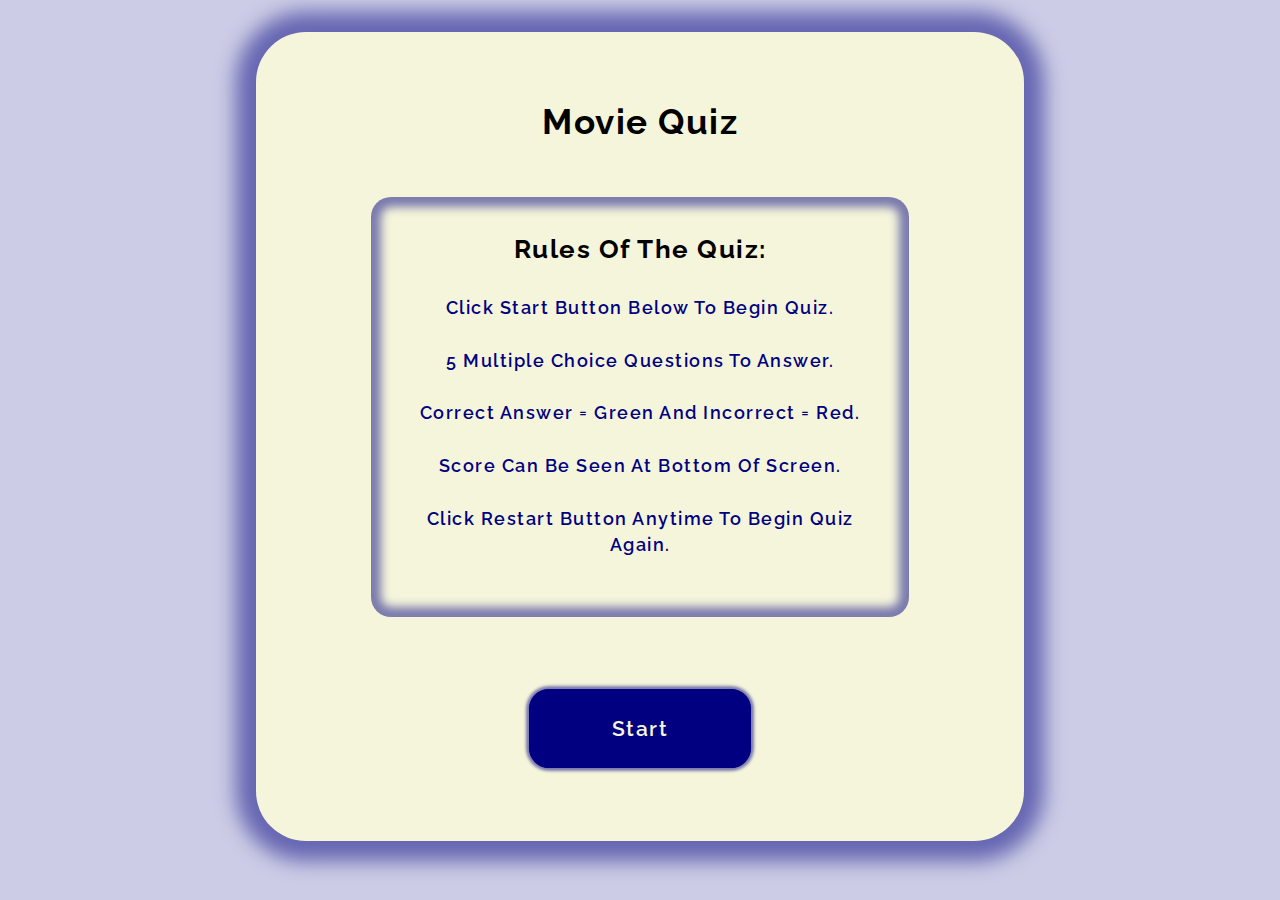
==== index.html @ a222ab40 "Style rules list index.html" ====
<!DOCTYPE html>
<html lang="en">

<head>
    <meta charset="UTF-8">
    <meta http-equiv="X-UA-Compatible" content="IE=edge">
    <meta name="viewport" content="width=device-width, initial-scale=1.0">
    <link rel="stylesheet" href="assets/css/style.css">
    <link rel="stylesheet" href="https://use.fontawesome.com/releases/v5.7.2/css/all.css"
        integrity="sha384-fnmOCqbTlWIlj8LyTjo7mOUStjsKC4pOpQbqyi7RrhN7udi9RwhKkMHpvLbHG9Sr" crossorigin="anonymous">
    <link href="https://fonts.googleapis.com/css?family=Raleway%7CRighteous" rel="stylesheet">
    <title>Portfolio 2 Project</title>
</head>

<body>

    <section id="main-content">
        <div id="home-page">
            <h1 class="question-heading" id="question-title">Movie Quiz</h1>

            <div id="quiz-rules">
                <h2>Rules of the quiz:</h2><br>
                <ul id="rules-list">
                    <li>Click start button below to begin quiz.</li><br>
                    <li>5 multiple choice questions to answer.</li><br>
                    <li>Correct answer = green and incorrect = red.</li><br>
                    <li>Score can be seen at bottom of screen.</li><br>
                    <li>Click restart button anytime to begin quiz again.</li><br>
                </ul>
            </div>
        </div>

        <div id="button-div">
            <a class="buttons" href="quiz.html">Start</a>
        </div>

    </section>


    <script src="assets/js/script.js"></script>
</body>

</html>
---- assets/css/style.css ----
* {
    padding: 0;
    margin: 0;
    box-sizing: border-box;
}

body {
    font: 600 80%/1.5 'Raleway', 'sans-serif';
    text-transform: capitalize;
    letter-spacing: 1.5px;
    background-color: rgba(0, 0, 128, 0.2);
}

a {
    text-decoration: none;
}

#main-content {
    padding: 0;
    margin: 2rem auto;    
    width: 90%;
    height: auto;
    background-color: beige;
    box-shadow: 0px 0px 20px 20px rgba(0, 0, 128, 0.5);
    border-radius: 50px;
    display: flow-root;
}

#home-page {
    margin: 0 auto;
    text-align: center;
    padding-bottom: 6rem;
}

#quiz-rules {
    margin: 0 auto;
    padding: 2rem;
    width: 90%;    
    border-radius: 20px;
    box-shadow: inset 0px 0px 10px 10px rgba(0, 0, 128, 0.5);
}

#rules-list {
    list-style-type: none;
    color: navy;
}

.question-heading {
    margin: 2rem auto;
    padding: 2rem 3rem 1rem;
    text-align: center;
    font-size: 200%;
}

.question-number {
    padding-bottom: 2rem;
    margin: 0;
    text-align: center;
}

.your-score {
    padding-top: 1rem;
    margin: 3rem 0 5rem;
}

.answer-div {
    width: 60%;
    margin: 1.5rem auto;   
    color: navy;
    border: 1px solid navy;
    border-radius: 20px;
    text-align: center;
    background-color: beige;
    box-shadow: inset 0px 0px 3px 3px rgba(0, 0, 128, 0.5);
    cursor: pointer;
}

.answer-heading {
    width: 100%;
    padding: 1.5rem;
}

.answer-div:hover {
    transform: scale(1.1);
}

#button-div {
    clear: both;
    margin: 0 auto;
    text-align: center;
    margin-bottom: 6rem;
}

.buttons {
    padding: 1.5rem 5rem;
    margin: 2rem;
    text-transform: uppercase;
    background-color: navy;
    font: 600 120%/1.5 'Raleway', 'sans-serif';
    text-transform: capitalize;
    letter-spacing: 1.5px;
    color: beige;
    border-radius: 20px;
    border: 3px solid navy;
    box-shadow: 0px 0px 3px 3px rgba(0, 0, 128, 0.5);
    cursor: pointer;
}

.buttons:hover {
    background-color: beige;
    color: navy;
}

.correct {
    color: beige;   
    background-color: green;
}

.incorrect {
    color: beige;
    background-color: red;
}

/* Media Queries min-width: 600px */

@media only screen and (min-width: 600px) {
    #main-content {            
        width: 80%;        
    }
}

/* Media Queries min-width: 800px */

@media only screen and (min-width: 800px) {
    
    #quiz-rules {
        width: 80%;
    }
}

/* Media Queries min-width: 900px */

@media only screen and (min-width: 900px) {
    body {
        font: 600 100%/1.5 'Raleway', 'sans-serif';
    }
}

/* Media Queries min-width: 1000px */

@media only screen and (min-width: 1000px) {
    body {
        font: 600 110%/1.5 'Raleway', 'sans-serif';
    }
    
    #main-content {            
        width: 70%;        
    }  
    
    .answer-div {
        display: inline-block;
        width: 40%;
        margin: 2rem auto;
    }

    .answer-left {
        float: left;
        margin-left: 4rem;
    }
    
    .answer-right {
        float: right;
        margin-right: 4rem;
    }
}

/* Media Queries min-width: 1200px */

@media only screen and (min-width: 1200px) {
    #main-content {            
        width: 60%;        
    }
    
    #quiz-rules {
        width: 70%;
    }
}
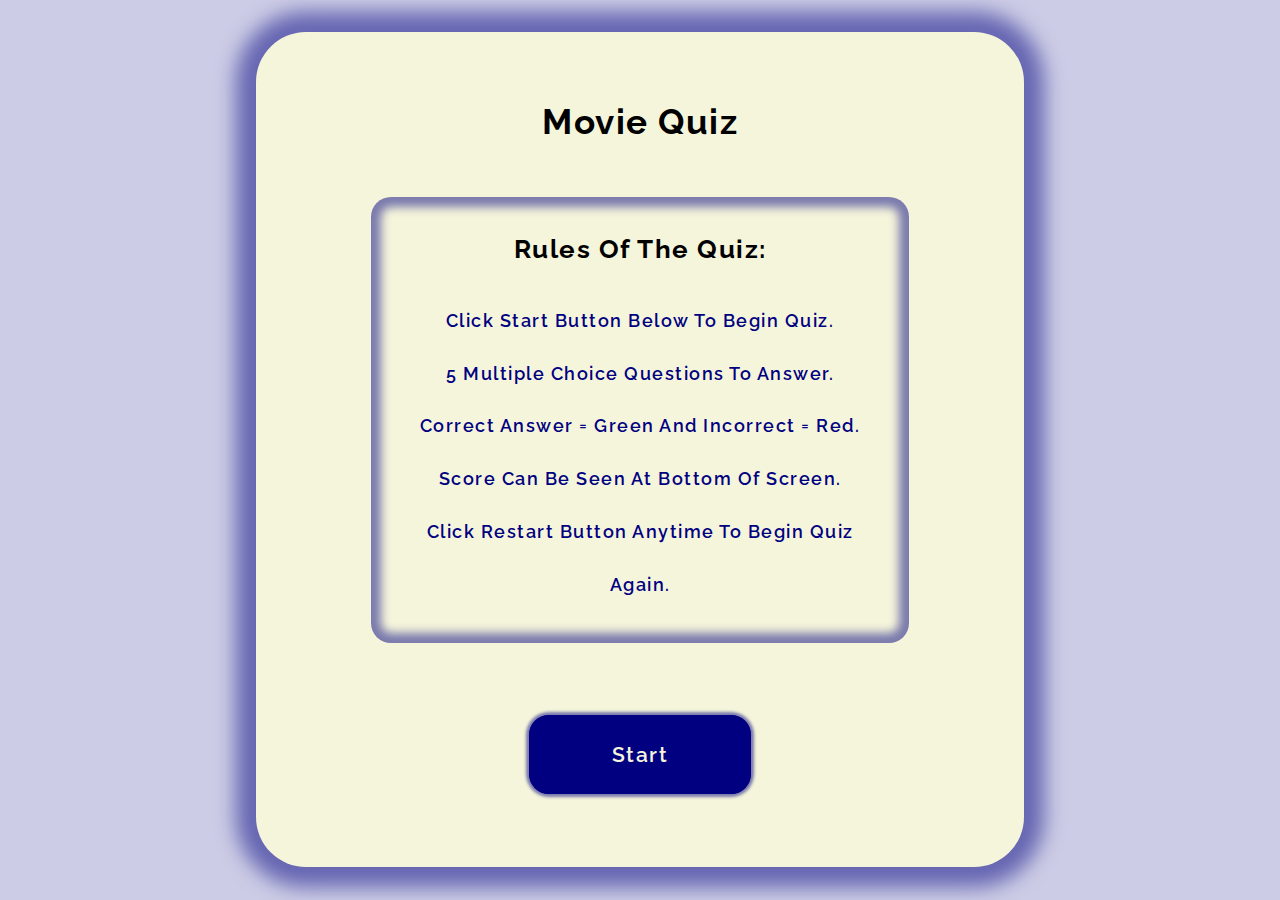
==== commit b455122c: "Add testing section readme.md" ====
--- a/index.html
+++ b/index.html
@@ -5,39 +5,46 @@
     <meta charset="UTF-8">
     <meta http-equiv="X-UA-Compatible" content="IE=edge">
     <meta name="viewport" content="width=device-width, initial-scale=1.0">
+    <meta name="description" content="Movie Quiz">
+    <meta name="keywords" content="movie, quiz">
     <link rel="stylesheet" href="assets/css/style.css">
     <link rel="stylesheet" href="https://use.fontawesome.com/releases/v5.7.2/css/all.css"
         integrity="sha384-fnmOCqbTlWIlj8LyTjo7mOUStjsKC4pOpQbqyi7RrhN7udi9RwhKkMHpvLbHG9Sr" crossorigin="anonymous">
     <link href="https://fonts.googleapis.com/css?family=Raleway%7CRighteous" rel="stylesheet">
-    <title>Portfolio 2 Project</title>
+    <link rel="icon" type="image/png" sizes="32x32" href="favicon-32x32.png">
+    <title>Movie Quiz</title>
 </head>
 
 <body>
-
+    <!-- Main Content Wrapper -->
     <section id="main-content">
         <div id="home-page">
             <h1 class="question-heading" id="question-title">Movie Quiz</h1>
 
+            <!-- Quiz Rules -->
             <div id="quiz-rules">
                 <h2>Rules of the quiz:</h2><br>
                 <ul id="rules-list">
-                    <li>Click start button below to begin quiz.</li><br>
-                    <li>5 multiple choice questions to answer.</li><br>
-                    <li>Correct answer = green and incorrect = red.</li><br>
-                    <li>Score can be seen at bottom of screen.</li><br>
-                    <li>Click restart button anytime to begin quiz again.</li><br>
+                    <li>Click start button below to begin quiz.</li>
+                    <li>5 multiple choice questions to answer.</li>
+                    <li>Correct answer = green and incorrect = red.</li>
+                    <li>Score can be seen at bottom of screen.</li>
+                    <li>Click restart button anytime to begin quiz again.</li>
                 </ul>
             </div>
+            <!-- /Quiz Rules -->
         </div>
 
+        <!-- Button Div -->
         <div id="button-div">
             <a class="buttons" href="quiz.html">Start</a>
         </div>
+        <!-- /Button Div -->
 
     </section>
+    <!-- /Main Content Wrapper -->
 
-
+    <!-- Link To JavaScript script.js Below -->
     <script src="assets/js/script.js"></script>
 </body>
-
 </html>--- a/assets/css/style.css
+++ b/assets/css/style.css
@@ -1,3 +1,5 @@
+/* Base Styles */
+
 * {
     padding: 0;
     margin: 0;
@@ -14,6 +16,8 @@
 a {
     text-decoration: none;
 }
+
+/* Main Content Styles */
 
 #main-content {
     padding: 0;
@@ -41,6 +45,7 @@
 }
 
 #rules-list {
+    line-height: 3;
     list-style-type: none;
     color: navy;
 }
@@ -63,6 +68,8 @@
     margin: 3rem 0 5rem;
 }
 
+/* Quiz Question Answer Button Styling */
+
 .answer-div {
     width: 60%;
     margin: 1.5rem auto;   
@@ -83,6 +90,8 @@
 .answer-div:hover {
     transform: scale(1.1);
 }
+
+/* Start And Restart Button Styling */
 
 #button-div {
     clear: both;
@@ -110,6 +119,8 @@
     background-color: beige;
     color: navy;
 }
+
+/* Styling For When Correct Or Incorrect Answer Is Chosen */
 
 .correct {
     color: beige;   
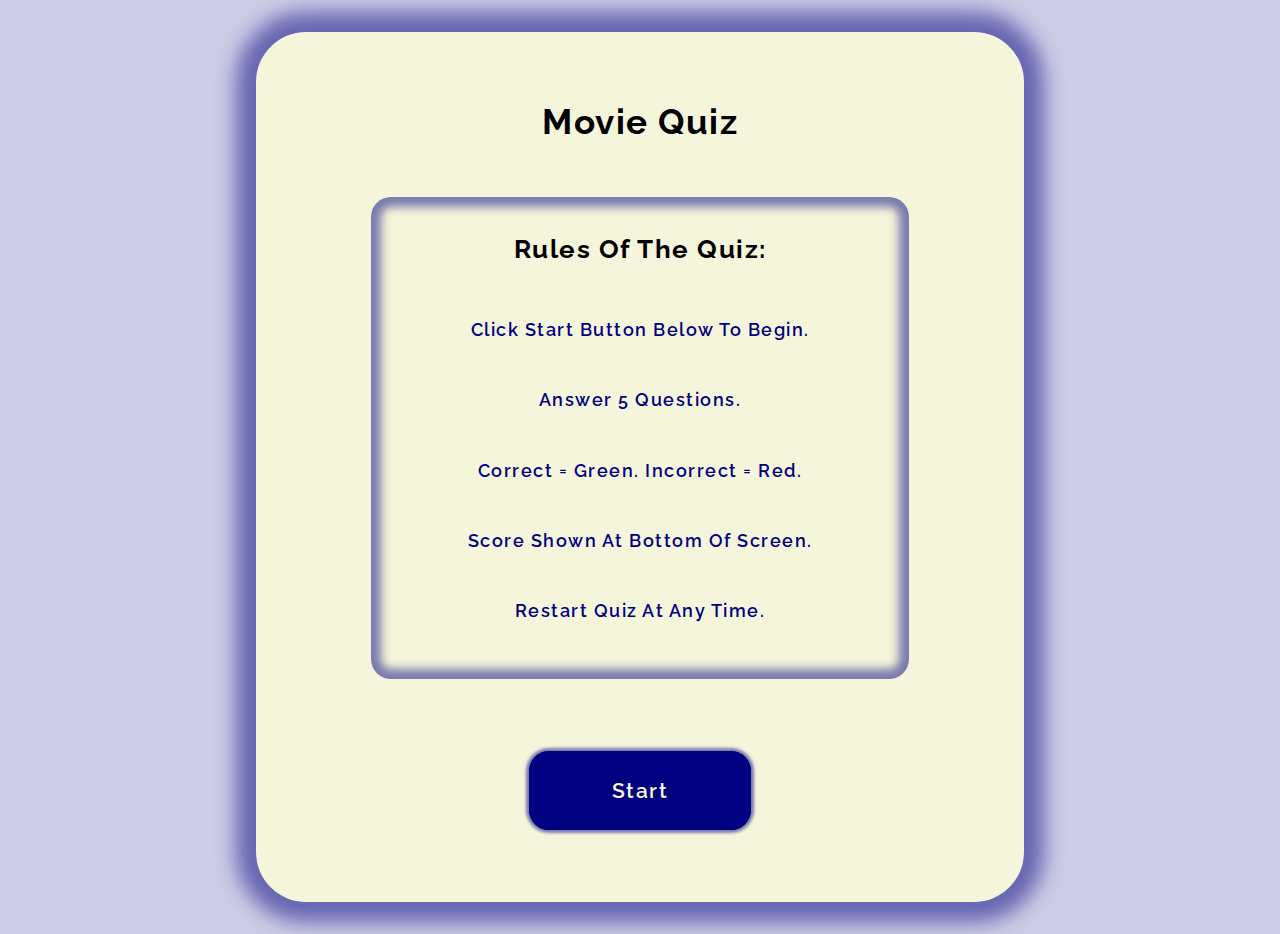
==== commit 1c751ad2: "Edit quiz rules style index.html" ====
--- a/index.html
+++ b/index.html
@@ -25,11 +25,11 @@
             <div id="quiz-rules">
                 <h2>Rules of the quiz:</h2><br>
                 <ul id="rules-list">
-                    <li>Click start button below to begin quiz.</li>
-                    <li>5 multiple choice questions to answer.</li>
-                    <li>Correct answer = green and incorrect = red.</li>
-                    <li>Score can be seen at bottom of screen.</li>
-                    <li>Click restart button anytime to begin quiz again.</li>
+                    <li>Click start button below to begin.</li>
+                    <li>Answer 5 questions.</li>
+                    <li>Correct = green. incorrect = red.</li>
+                    <li>Score shown at bottom of screen.</li>
+                    <li>Restart quiz at any time.</li>
                 </ul>
             </div>
             <!-- /Quiz Rules -->
--- a/assets/css/style.css
+++ b/assets/css/style.css
@@ -10,7 +10,7 @@
     font: 600 80%/1.5 'Raleway', 'sans-serif';
     text-transform: capitalize;
     letter-spacing: 1.5px;
-    background-color: rgba(0, 0, 128, 0.2);
+    background-color: beige;
 }
 
 a {
@@ -20,13 +20,11 @@
 /* Main Content Styles */
 
 #main-content {
-    padding: 0;
-    margin: 2rem auto;    
-    width: 90%;
+    margin: 0;
+    padding: 0;        
+    width: auto;    
     height: auto;
-    background-color: beige;
-    box-shadow: 0px 0px 20px 20px rgba(0, 0, 128, 0.5);
-    border-radius: 50px;
+    background-color: beige;    
     display: flow-root;
 }
 
@@ -45,7 +43,7 @@
 }
 
 #rules-list {
-    line-height: 3;
+    line-height: 4;
     list-style-type: none;
     color: navy;
 }
@@ -85,10 +83,6 @@
 .answer-heading {
     width: 100%;
     padding: 1.5rem;
-}
-
-.answer-div:hover {
-    transform: scale(1.1);
 }
 
 /* Start And Restart Button Styling */
@@ -132,6 +126,22 @@
     background-color: red;
 }
 
+/* Media Queries min-width: 500px */
+
+@media only screen and (min-width: 500px) {
+
+    body {
+        background-color: rgba(0, 0, 128, 0.2);
+    }
+
+    #main-content {
+        width: 90%;
+        margin: 2rem auto;        
+        box-shadow: 0px 0px 20px 20px rgba(0, 0, 128, 0.5);
+        border-radius: 50px;        
+    }   
+}
+
 /* Media Queries min-width: 600px */
 
 @media only screen and (min-width: 600px) {
@@ -174,6 +184,10 @@
         margin: 2rem auto;
     }
 
+    .answer-div:hover {
+        transform: scale(1.1);
+    }
+
     .answer-left {
         float: left;
         margin-left: 4rem;
